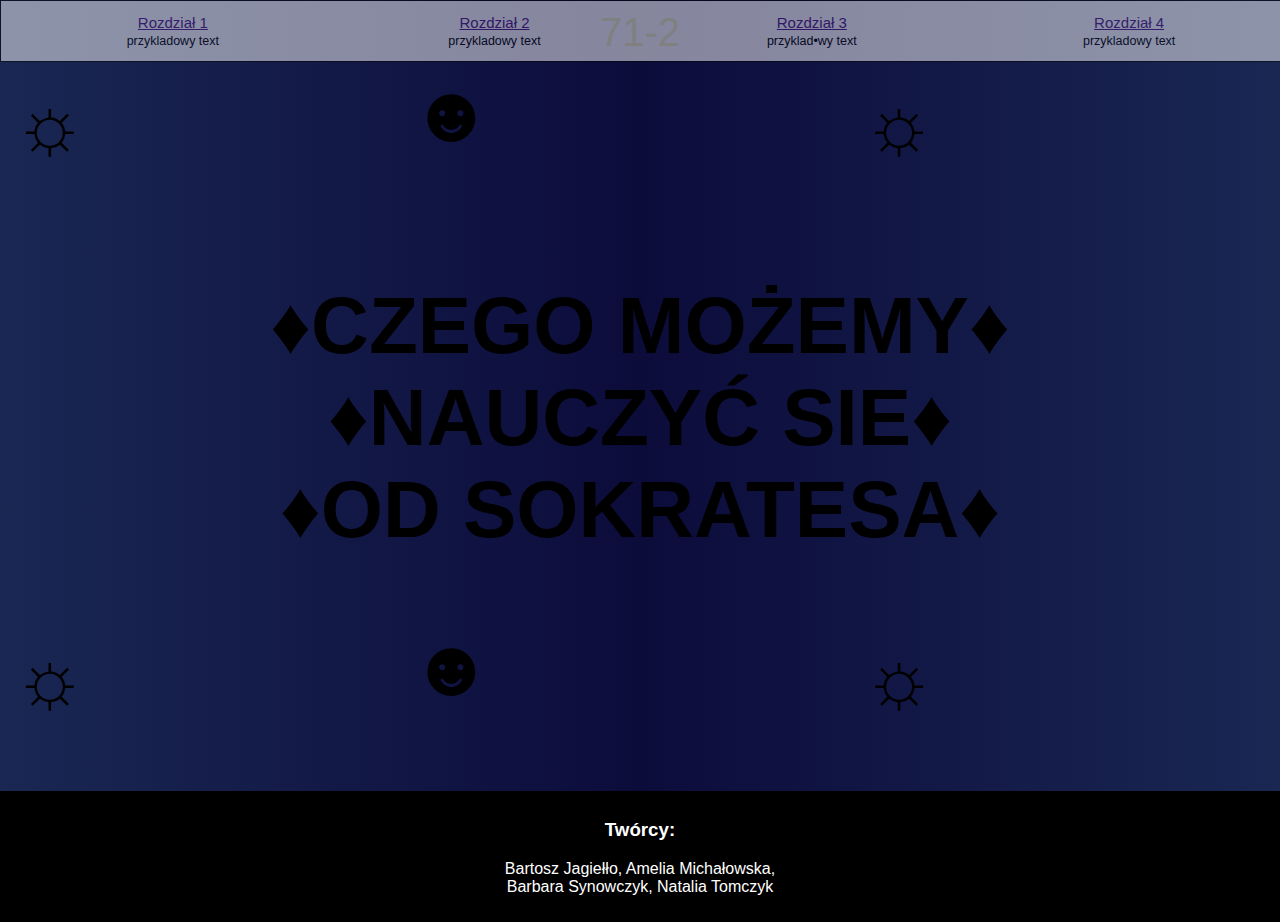
==== index.html @ 3361da01 "super zmiany" ====
<!DOCTYPE html>
<html lang="pl-PL">
    <head>
        <title>CZEGO MOŻEMY NAUCZYĆ SIE OD SOKRATESA</title>
        <meta charset="UTF-8">
        <meta name="viewport" content="width=device-width, initial-scale=1">
        <link rel="stylesheet" href="style.css">
        <link rel="icon" href="https://yt3.ggpht.com/ytc/AMLnZu_w2tVwjAWp3Ah79m4tWBn6kb7TCrKkQR4FoZZ7gg=s900-c-k-c0x00ffffff-no-rj">
        
    </head>
    <body>
        <div class="container">
            <div class="nav">
                <table width="100%">
                    <tr>
                      <td><a href="">Rozdział 1</a><br><small>przykladowy text</small></td>
                      <td><a href="">Rozdział 2</a><br><small>przykladowy text</small></td>
                      <td><a href="">Rozdział 3</a><br><small>przyklad•wy text</small></td>
                      <td><a href="">Rozdział 4</a><br><small>przykladowy text</small></td>
                      <!-- Wpisać nazwę rozdziału i ewentualnie krótki opis-->
                    </tr>
                </table>
            </div>

            <div class="logo">
                
                
                71-2
                <table class="tabelkanaslonce">
                    <tr>
                        <td>
                            <div>
                                <h1 class="slonce1">☼<h1/>
                            </div>
                        </td>
                        <td>
                            <div>
                            </div>
                            <h1 class="slonce3">☻<h1/>
                        </td>
                        <td>
                            <div>
                                <h1 class="slonce4">☼<h1/>
                            </div>
                        </td>
                    </tr>
                </table>
                
                
                
                <h1 class="tytul">♦CZEGO MOŻEMY♦
                    <br> ♦NAUCZYĆ SIE♦
                    <br>  ♦OD SOKRATESA♦</h1>
                
                <!-- Wpisać tytuł -->
                <table class="tabelkanaslonce">
                    <tr>
                        <td>
                            <div>
                            </div>
                            <h1 class="slonce2">☼<h1/>
                        </td>
                        <td>
                            <div>
                            </div>
                            <h1 class="slonce5">☻<h1/>
                        </td>
                        <td>
                            <div>
                                <h1 class="slonce6">☼<h1/>
                            </div>
                        </td>
                    </tr>
                </table>
            </div>

            <footer class="footer">
                <h3>Twórcy: </h3> <p>Bartosz Jagiełło, Amelia Michałowska,<br>
                Barbara Synowczyk, Natalia Tomczyk</p>
            </footer>
        </div>
    </body>
</html>
---- style.css ----
html{
    scroll-behavior: smooth;
}

body{
    background-color: #ffffff;
    font-family: Arial;
    /*user-select: none;*/
    margin: 0px;
    padding: 0px;
    /*background-image: url();
    background-attachment: fixed;*/
}

.container{
    text-align: center;
    width: 100%;
}

.nav{
    background: rgb(255, 255, 255);
	padding: 10px;
    text-align: center;
    clear: both;
    width: auto;
    font-size: 15px;
    border: 1px solid black;
    opacity: 50%;
    color: black;
    position: fixed;
    width: 100%;
}

.logo{
    background-image: linear-gradient(to right,#1a2753,#0c0c3b,#1a2753);
    padding: 10px;
    font-size: 40px;
}
.tytul{
    opacity: 100%;

    animation: 
        animacja2 10s linear infinite normal;
}

@keyframes animacja2{
    from{
        color: red;
    }
    12.5%{
        color: orange;
    }
    25%{
        color: yellow;
    }
    37.5%{
        color: green;
    }
    50%{
        color: lightseagreen;
    }
    62.5%{
        color: blue;
    }
    75%{
        color: purple;
    }
    87.5%{
        color: violet;
    }
    100%{
        color: red;
    }
}


.slonce1{
    width: 0%;
    height: 0%;
    margin-top: 5%;
    animation: 
        slonce1 5s linear infinite normal,
        sloncekolor1 6s linear infinite alternate;
}

@keyframes slonce1{
    from{
        
    }
    50%{
        margin-left: 85%;
    }
    to{
        
    }


}

@keyframes sloncekolor1{
    from{
        color: red;
    }
    to{
        color: yellow;
    }
}

.slonce3{
    width: 0%;
    height: 0%;
    margin-top: 0%;
    animation: 
        slonce1 6s linear infinite normal,
        sloncekolor1 2.3s linear infinite alternate;
}


.slonce4{
    width: 0%;
    height: 0%;
    margin-top: 5%;
    animation: 
        slonce1 3.5s linear infinite normal,
        sloncekolor1 10s linear infinite alternate;
}

.slonce2{
    width: 0%;
    height: 0%;
    margin-top: 5%;
    animation: 
        slonce1 4.34s linear infinite normal,
        sloncekolor1 8.6s linear infinite alternate;
}

.slonce5{
    width: 0%;
    height: 0%;
    margin-top: 0%;
    animation: 
        slonce1 2.4s linear infinite normal,
        sloncekolor1 10s linear infinite alternate;
}

.slonce6{
    width: 0%;
    height: 0%;
    margin-top: 5%;
    animation: 
        slonce1 4.5s linear infinite normal,
        sloncekolor1 1s linear infinite alternate;
}


.schoweknaslonce{
    width: 33%;
}
.tabelkanaslonce{
    width: 99%;
    text-align: center;
    
}

/*
.slonce2{
    width: 0%;
    height: 0%;
    margin: 5%;
    animation: 
        slonce2 4.999s linear infinite normal;
}

@keyframes slonce2{
    from{
        color: red;
    }
    50%{
        
        margin-right: 85%;
    }
    to{
        color: yellow;
    }


}
*/

.footer{
    background-color: black;
    color: #ffffff;
    padding: 10px;
}
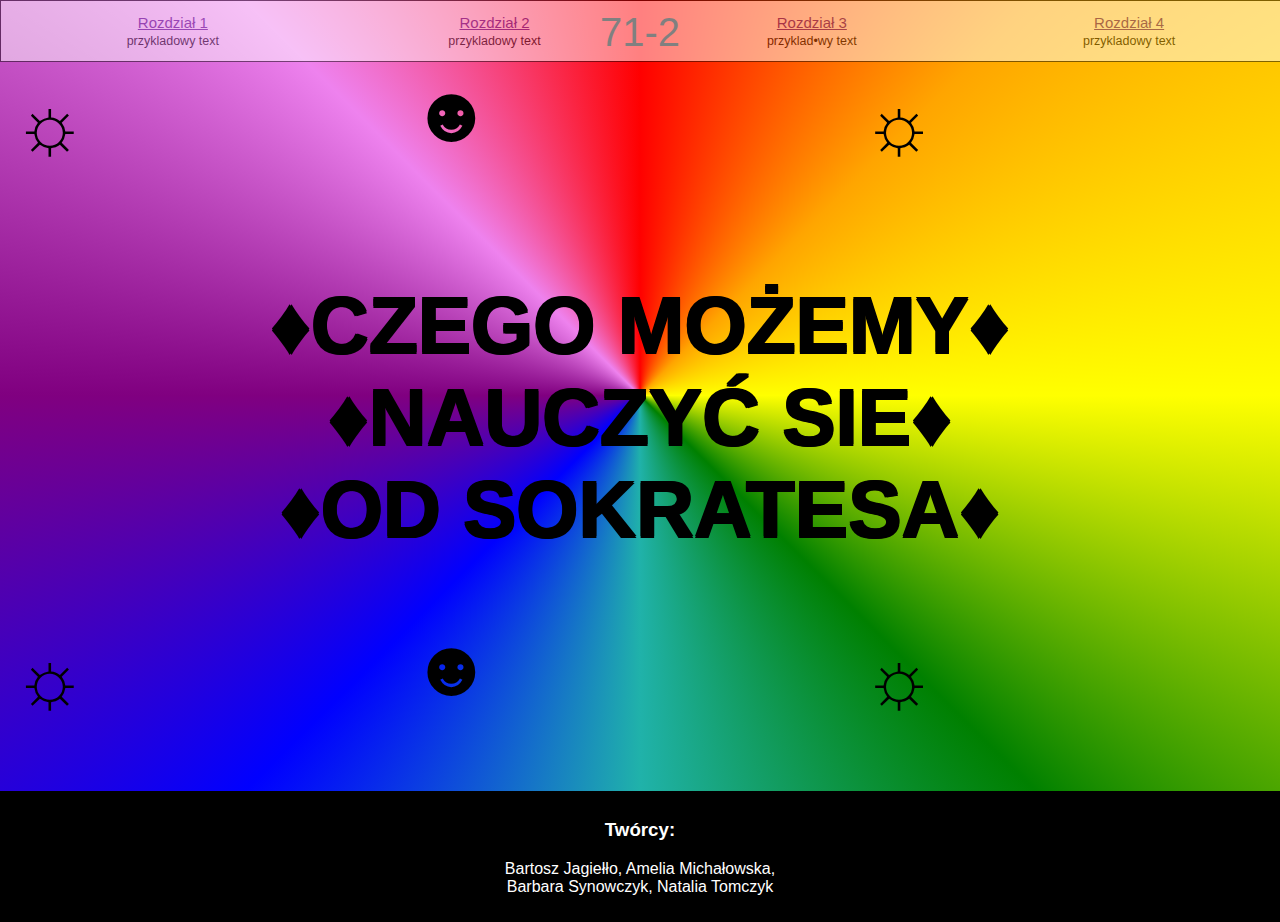
==== commit 2f77b7ff: "div poprawki" ====
--- a/index.html
+++ b/index.html
@@ -25,18 +25,19 @@
             <div class="logo">
                 
                 
-                71-2
+            71-2
                 <table class="tabelkanaslonce">
                     <tr>
                         <td>
                             <div>
-                                <h1 class="slonce1">☼<h1/>
+                                <h1 class="slonce1">☼</h1>
                             </div>
                         </td>
                         <td>
                             <div>
+                            
+                               <h1 class="slonce3">☻<h1/>
                             </div>
-                            <h1 class="slonce3">☻<h1/>
                         </td>
                         <td>
                             <div>
@@ -51,19 +52,21 @@
                 <h1 class="tytul">♦CZEGO MOŻEMY♦
                     <br> ♦NAUCZYĆ SIE♦
                     <br>  ♦OD SOKRATESA♦</h1>
-                
-                <!-- Wpisać tytuł -->
+                    
+                    <!-- Wpisać tytuł -->
                 <table class="tabelkanaslonce">
                     <tr>
                         <td>
                             <div>
+                           
+                                <h1 class="slonce2">☼<h1/>
                             </div>
-                            <h1 class="slonce2">☼<h1/>
                         </td>
                         <td>
                             <div>
-                            </div>
-                            <h1 class="slonce5">☻<h1/>
+                                
+                                <h1 class="slonce5">☻<h1/>
+                                </div>
                         </td>
                         <td>
                             <div>
@@ -73,7 +76,6 @@
                     </tr>
                 </table>
             </div>
-
             <footer class="footer">
                 <h3>Twórcy: </h3> <p>Bartosz Jagiełło, Amelia Michałowska,<br>
                 Barbara Synowczyk, Natalia Tomczyk</p>
--- a/style.css
+++ b/style.css
@@ -15,6 +15,7 @@
 .container{
     text-align: center;
     width: 100%;
+    background-color: black;
 }
 
 .nav{
@@ -32,15 +33,21 @@
 }
 
 .logo{
-    background-image: linear-gradient(to right,#1a2753,#0c0c3b,#1a2753);
+    /*background-image: linear-gradient(to right,#1a2753,#0c0c3b,#1a2753);*/
+    background-image: conic-gradient(red, orange, yellow, green, lightseagreen, blue,  purple, violet, red);
     padding: 10px;
     font-size: 40px;
-}
+
+    
+}
+
 .tytul{
     opacity: 100%;
 
-    animation: 
-        animacja2 10s linear infinite normal;
+    text-shadow: 1px 1px 0px black, 1px -1px 0px black, -1px 1px 0px black, -1px -1px 0px black;
+
+    animation: 
+        animacja2 15s linear infinite normal;
 }
 
 @keyframes animacja2{
@@ -99,10 +106,10 @@
 
 @keyframes sloncekolor1{
     from{
-        color: red;
+        color: yellow;
     }
     to{
-        color: yellow;
+        color: blue;
     }
 }
 
@@ -159,6 +166,7 @@
 .tabelkanaslonce{
     width: 99%;
     text-align: center;
+    opacity: 100;
     
 }
 
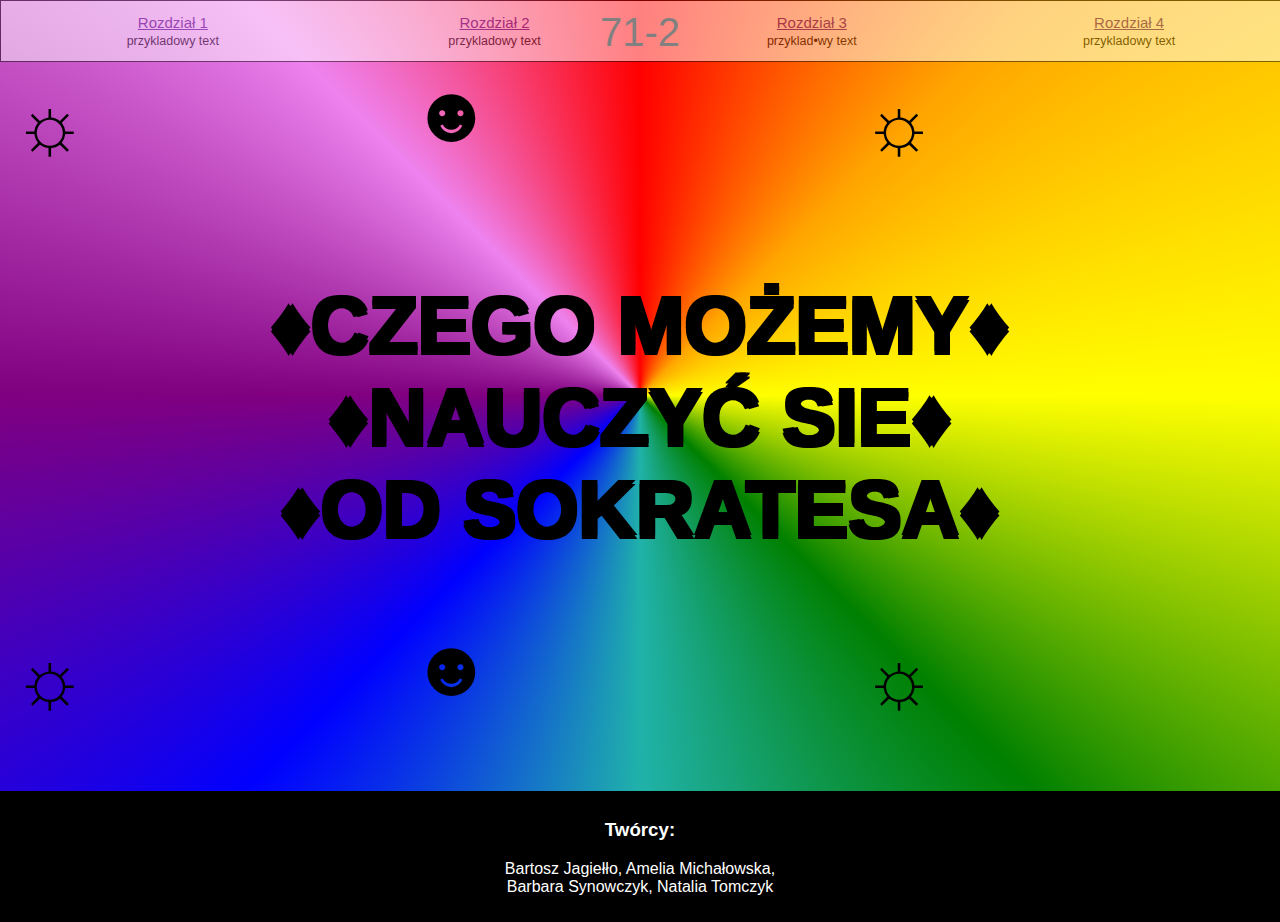
==== commit 628aaf02: "rozdzial 1" ====
--- a/index.html
+++ b/index.html
@@ -76,6 +76,11 @@
                     </tr>
                 </table>
             </div>
+
+            <div class="R1">
+
+            </div>
+
             <footer class="footer">
                 <h3>Twórcy: </h3> <p>Bartosz Jagiełło, Amelia Michałowska,<br>
                 Barbara Synowczyk, Natalia Tomczyk</p>
--- a/style.css
+++ b/style.css
@@ -44,7 +44,7 @@
 .tytul{
     opacity: 100%;
 
-    text-shadow: 1px 1px 0px black, 1px -1px 0px black, -1px 1px 0px black, -1px -1px 0px black;
+    text-shadow: 2px 2px 0px black, 2px -2px 0px black, -2px 2px 0px black, -2px -2px 0px black;
 
     animation: 
         animacja2 15s linear infinite normal;
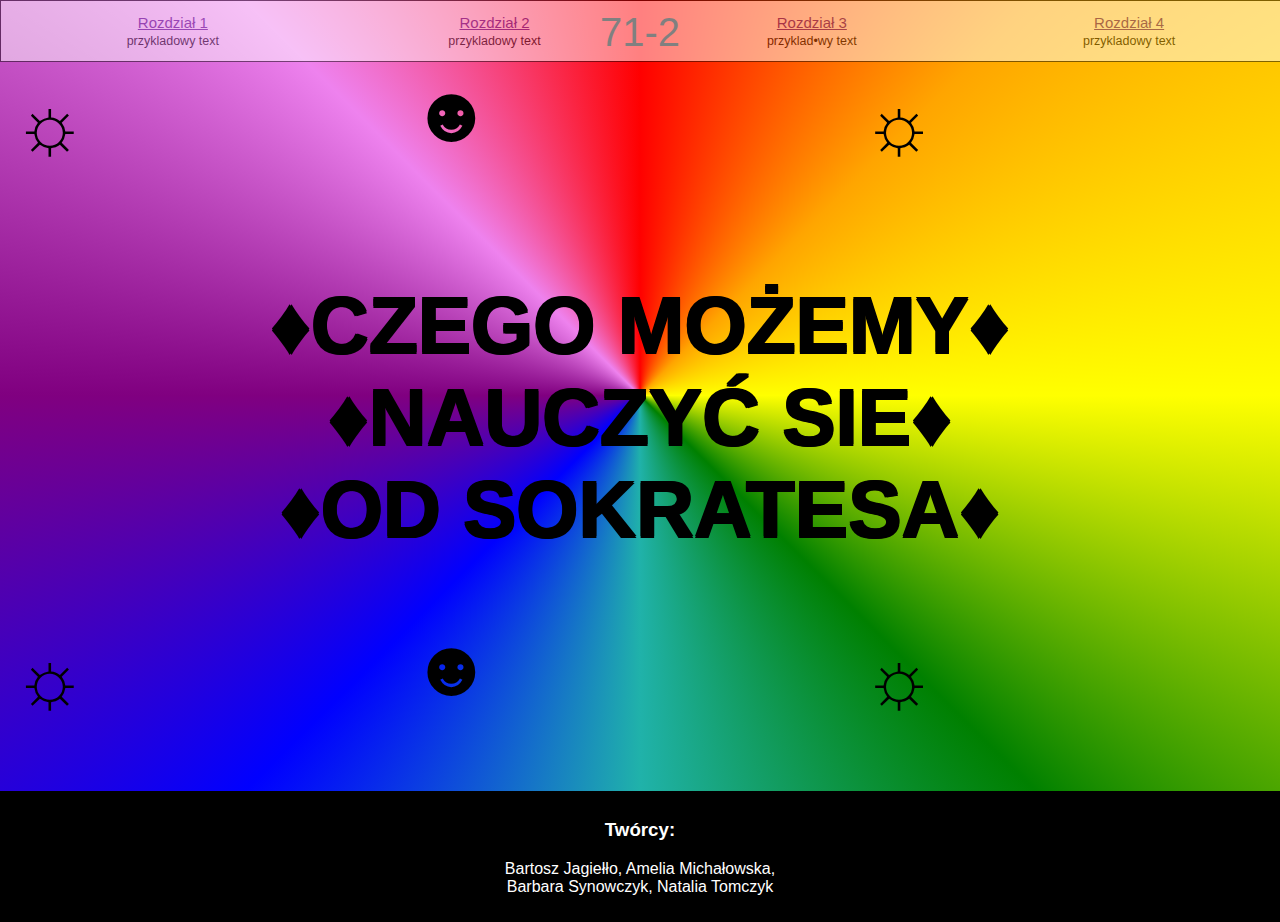
==== commit fac652b0: "cx" ====
--- a/index.html
+++ b/index.html
@@ -77,9 +77,7 @@
                 </table>
             </div>
 
-            <div class="R1">
-
-            </div>
+            
 
             <footer class="footer">
                 <h3>Twórcy: </h3> <p>Bartosz Jagiełło, Amelia Michałowska,<br>
--- a/style.css
+++ b/style.css
@@ -44,7 +44,7 @@
 .tytul{
     opacity: 100%;
 
-    text-shadow: 2px 2px 0px black, 2px -2px 0px black, -2px 2px 0px black, -2px -2px 0px black;
+    text-shadow: 1px 1px 0px black, 1px -1px 0px black, -1px 1px 0px black, -1px -1px 0px black;
 
     animation: 
         animacja2 15s linear infinite normal;
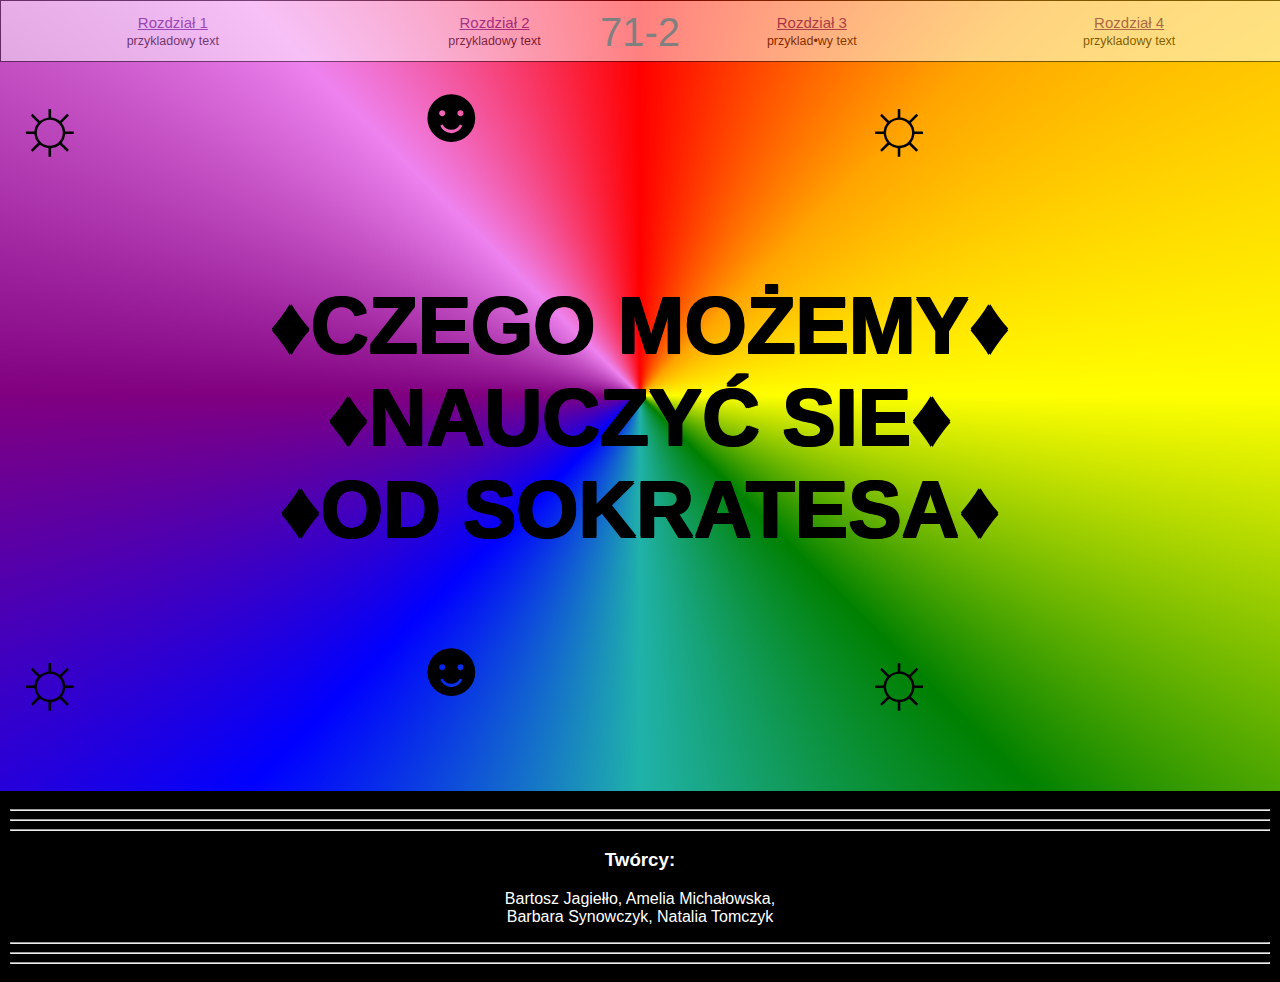
==== commit 68ea3938: "zminay" ====
--- a/index.html
+++ b/index.html
@@ -76,13 +76,23 @@
                     </tr>
                 </table>
             </div>
-
             
-
+           
             <footer class="footer">
+                <div>
+                    <hr>
+                    <hr>
+                    <hr>
+                </div>
                 <h3>Twórcy: </h3> <p>Bartosz Jagiełło, Amelia Michałowska,<br>
                 Barbara Synowczyk, Natalia Tomczyk</p>
+                <div>
+                    <hr>
+                    <hr>
+                    <hr>
+                </div>
             </footer>
+            
         </div>
     </body>
 </html>--- a/style.css
+++ b/style.css
@@ -15,7 +15,7 @@
 .container{
     text-align: center;
     width: 100%;
-    background-color: black;
+    background-color: rgb(0, 0, 0);
 }
 
 .nav{
@@ -170,30 +170,11 @@
     
 }
 
-/*
-.slonce2{
-    width: 0%;
-    height: 0%;
-    margin: 5%;
-    animation: 
-        slonce2 4.999s linear infinite normal;
+
+.t1{
+    background-color: #ffffff;
 }
 
-@keyframes slonce2{
-    from{
-        color: red;
-    }
-    50%{
-        
-        margin-right: 85%;
-    }
-    to{
-        color: yellow;
-    }
-
-
-}
-*/
 
 .footer{
     background-color: black;
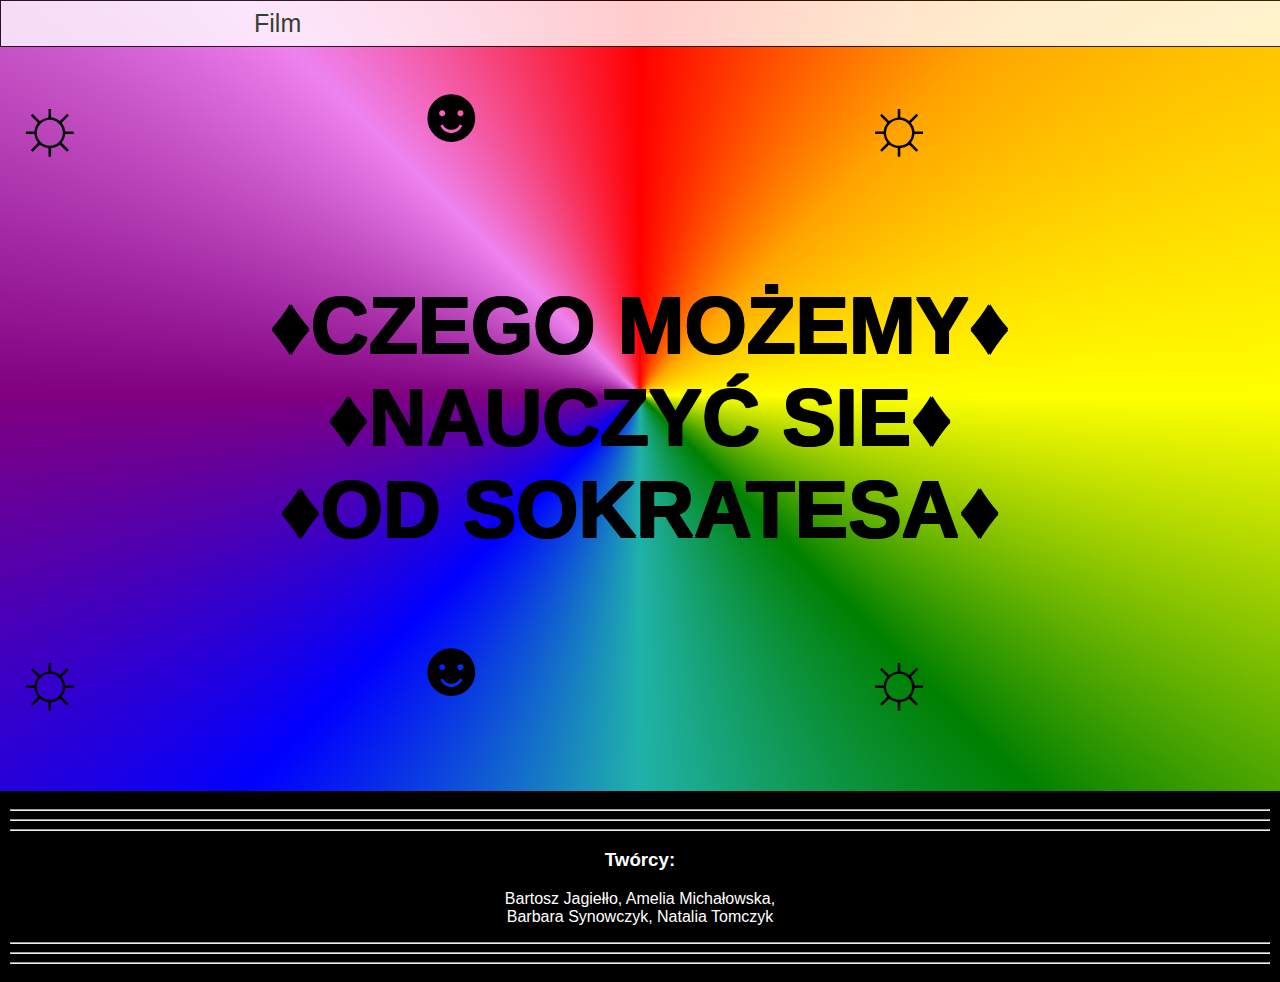
==== commit cd8e0157: "dodana podstrona z filmikiem" ====
--- a/index.html
+++ b/index.html
@@ -11,21 +11,18 @@
     <body>
         <div class="container">
             <div class="nav">
-                <table width="100%">
+                <table class="filmt" width="100%">
                     <tr>
-                      <td><a href="">Rozdział 1</a><br><small>przykladowy text</small></td>
-                      <td><a href="">Rozdział 2</a><br><small>przykladowy text</small></td>
-                      <td><a href="">Rozdział 3</a><br><small>przyklad•wy text</small></td>
-                      <td><a href="">Rozdział 4</a><br><small>przykladowy text</small></td>
+                      <td><a href="film.html">Film</a></td>
                       <!-- Wpisać nazwę rozdziału i ewentualnie krótki opis-->
                     </tr>
                 </table>
             </div>
-
+            
             <div class="logo">
+                <br>  
                 
-                
-            71-2
+            
                 <table class="tabelkanaslonce">
                     <tr>
                         <td>
--- a/style.css
+++ b/style.css
@@ -20,13 +20,14 @@
 
 .nav{
     background: rgb(255, 255, 255);
-	padding: 10px;
-    text-align: center;
+	padding: 5px;
+    padding-left: 250px;
+    text-align: left;
     clear: both;
     width: auto;
-    font-size: 15px;
+    font-size: 25px;
     border: 1px solid black;
-    opacity: 50%;
+    opacity: 80%;
     color: black;
     position: fixed;
     width: 100%;
@@ -41,6 +42,7 @@
     
 }
 
+
 .tytul{
     opacity: 100%;
 
@@ -180,4 +182,27 @@
     background-color: black;
     color: #ffffff;
     padding: 10px;
+}
+
+a{
+    text-decoration: none;
+    color: rgb(0, 48, 2);
+    opacity: 100%;
+}
+
+.film{
+    text-align: center;
+    font-size: 50px;
+}
+
+.filmm{
+    border:40px solid;
+    border-bottom-style: dashed;
+    border-bottom-color: aqua;
+    border-top-style: double;
+    border-top-color: red;
+    border-left-style: dotted;
+    border-left-color: yellow;
+    border-right-style: groove;
+    border-right-color: green;
 }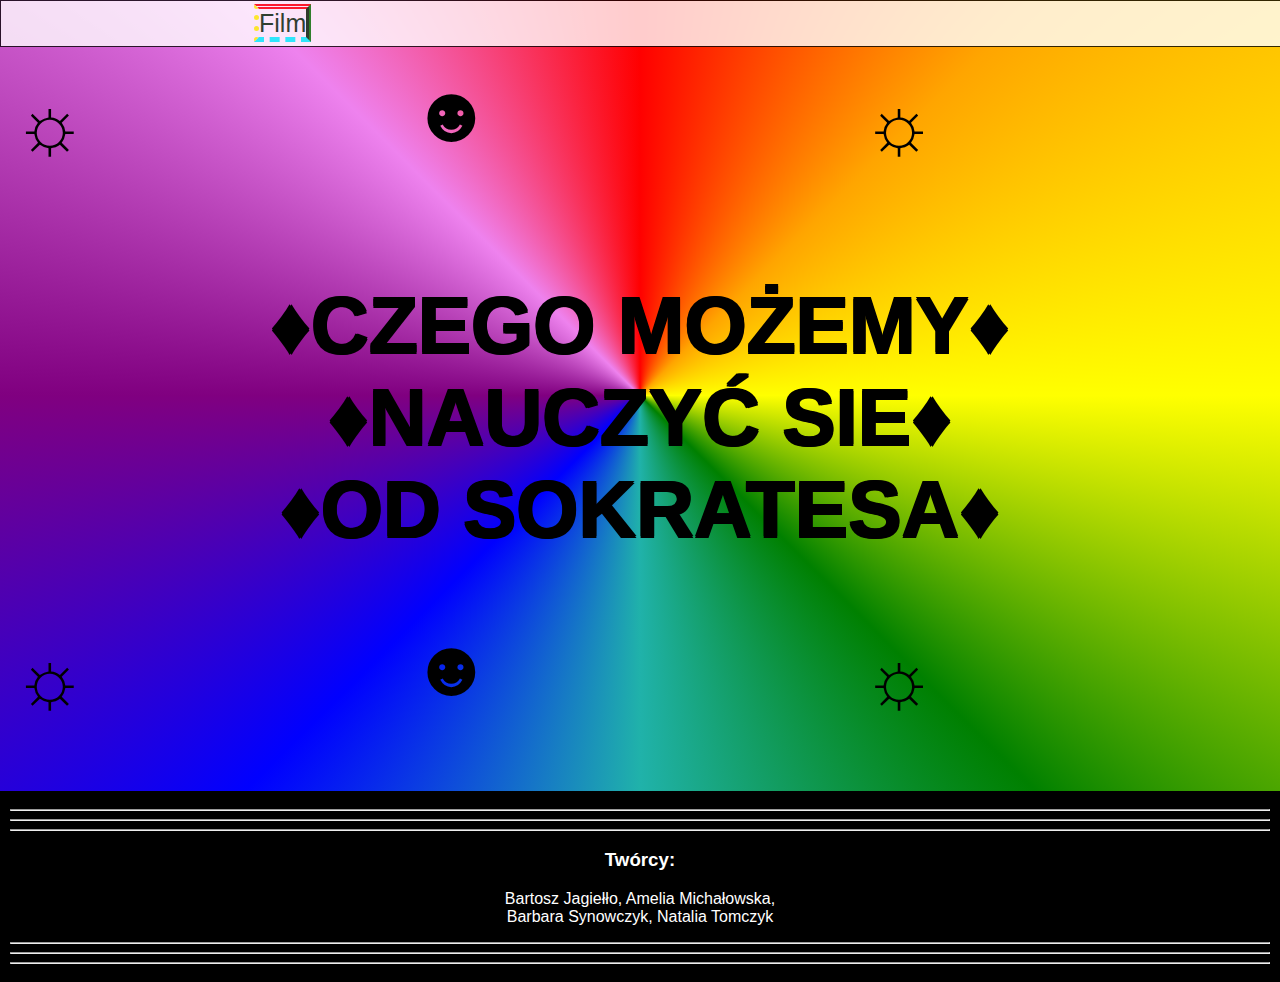
==== commit f2fe7e3e: "zmiany" ====
--- a/index.html
+++ b/index.html
@@ -3,6 +3,7 @@
     <head>
         <title>CZEGO MOŻEMY NAUCZYĆ SIE OD SOKRATESA</title>
         <meta charset="UTF-8">
+        <meta http-equiv="X-UA-Compatible" content="IE=edge">
         <meta name="viewport" content="width=device-width, initial-scale=1">
         <link rel="stylesheet" href="style.css">
         <link rel="icon" href="https://yt3.ggpht.com/ytc/AMLnZu_w2tVwjAWp3Ah79m4tWBn6kb7TCrKkQR4FoZZ7gg=s900-c-k-c0x00ffffff-no-rj">
@@ -13,7 +14,11 @@
             <div class="nav">
                 <table class="filmt" width="100%">
                     <tr>
-                      <td><a href="film.html">Film</a></td>
+                      <td>
+                        
+                            <a class="filmmm" href="film.html">Film</a>
+                        
+                    </td>
                       <!-- Wpisać nazwę rozdziału i ewentualnie krótki opis-->
                     </tr>
                 </table>
--- a/style.css
+++ b/style.css
@@ -10,6 +10,7 @@
     padding: 0px;
     /*background-image: url();
     background-attachment: fixed;*/
+    background-color: black;
 }
 
 .container{
@@ -193,10 +194,11 @@
 .film{
     text-align: center;
     font-size: 50px;
+    text-align: center;
 }
 
 .filmm{
-    border:40px solid;
+    border:10px solid;
     border-bottom-style: dashed;
     border-bottom-color: aqua;
     border-top-style: double;
@@ -205,4 +207,35 @@
     border-left-color: yellow;
     border-right-style: groove;
     border-right-color: green;
+}
+
+
+
+
+.tabelkanasloncefilm{
+    margin-left: 8px;
+    width: 98%;
+    text-align: center;
+    opacity: 100;
+    text-shadow: 1px 1px 0px black, 1px -1px 0px black, -1px 1px 0px black, -1px -1px 0px black; 
+}
+.lorem{
+    font-size: small;
+
+    animation: 
+        animacja2 15s linear infinite normal;
+}
+
+.filmmm {
+    border:5px solid;
+    border-bottom-style: dashed;
+    border-bottom-color: aqua;
+    border-top-style: double;
+    border-top-color: red;
+    border-left-style: dotted;
+    border-left-color: yellow;
+    border-right-style: groove;
+    border-right-color: green;
+
+    
 }